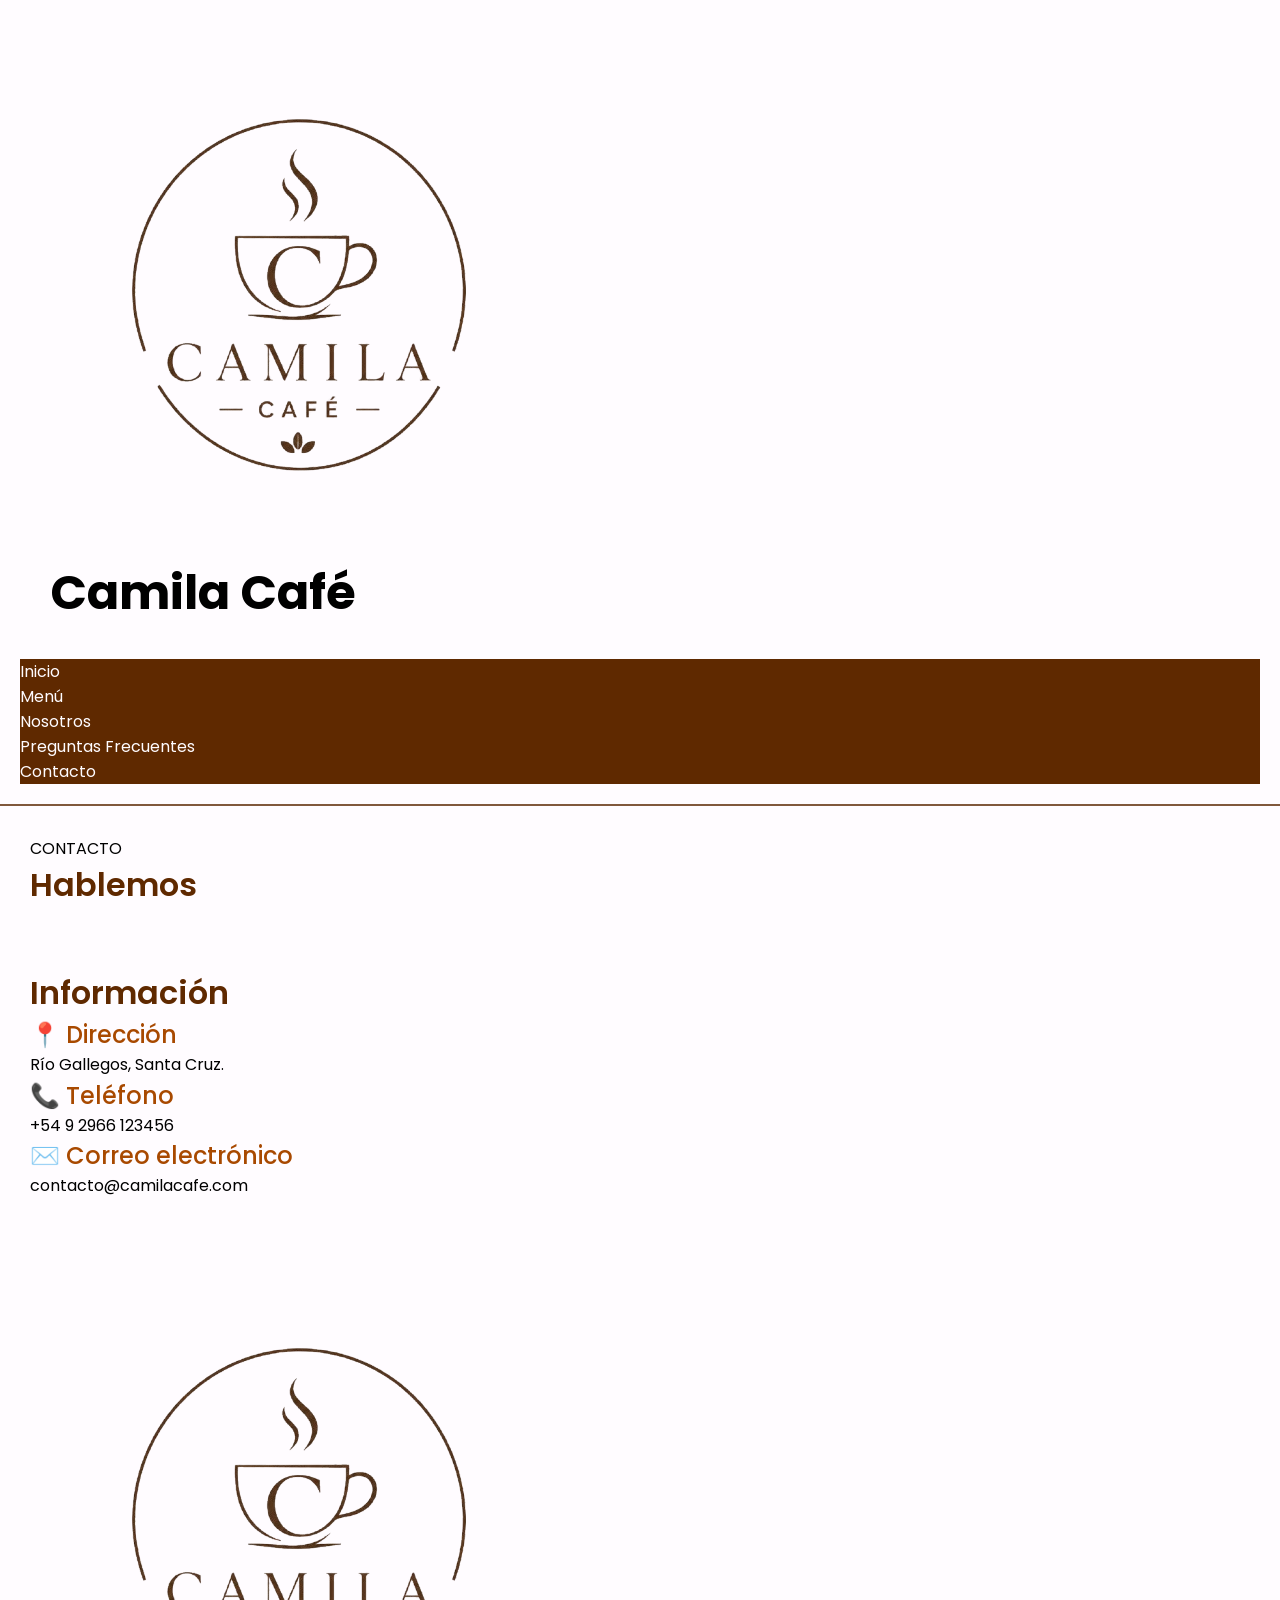
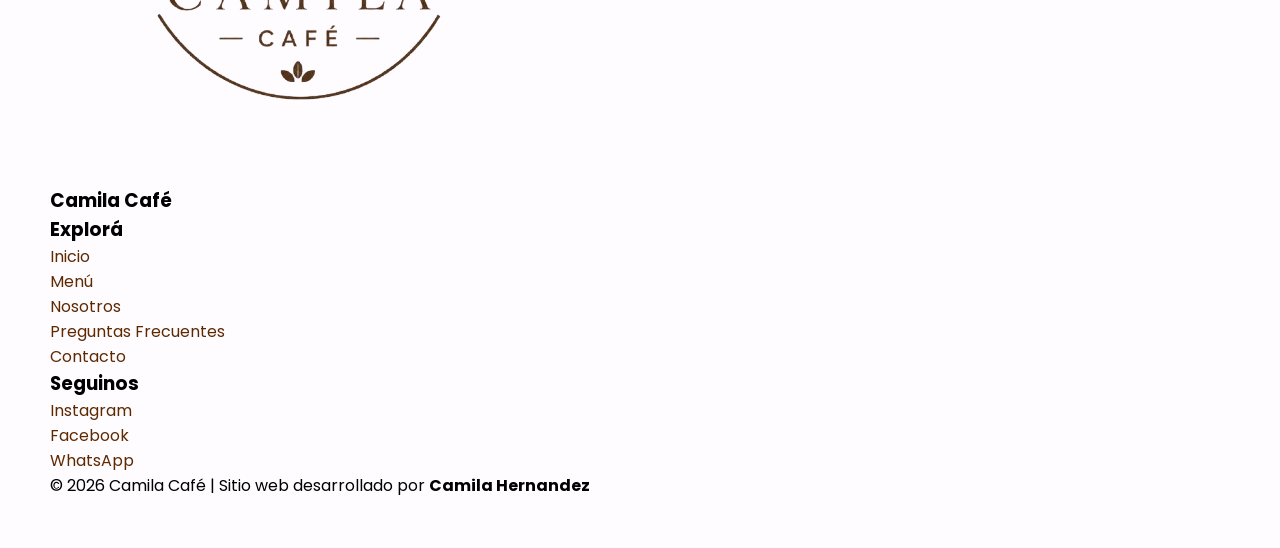
==== pages/contacto.html @ c3bc995d "Add files via upload Segunda entrega de mi proyecto" ====
<!DOCTYPE html>
<html lang="es">
<head>
    <meta charset="UTF-8">
    <meta name="viewport" content="width=device-width, initial-scale=1.0">

    <!--ENLACE A CSS-->
    <link rel="stylesheet" href="../styles/styles.css">


    <title>Contacto</title>
</head>
<body>
    <!-- ENCABEZADO -->
    <header>

        <section class="encabezado">
            <a href="../index.html" class="logo">
                <figure>
                    <img src="../assets/logosinfondo.png" alt="Logo de Camila Café">
    
                </figure>
                <h1>Camila Café</h1>

            
            </a>

        </section>

        <!--MENU DE NAVEGACION-->

        <nav class="navegacion" aria-label="Menú de navegación">
            <ul class="nav-lista">
                <li><a href="../index.html">Inicio</a></li>
                <li><a href="../pages/menu.html">Menú</a></li>
                <li><a href="../pages/nosotros.html">Nosotros</a></li>
                <li><a href="../pages/preguntas.html">Preguntas Frecuentes</a></li>
                <li><a href="../pages/contacto.html">Contacto</a></li>
            </ul>
        </nav>

    </header>

    <!--PAGINA PRINCIPAL-->

    <main>
        <section class="contacto">

            <div class="contenedor">
                <span> CONTACTO </span>
                <h2> Hablemos </h2>

            </div>

        </section>

        <section class="informacion">

            <h2> Información </h2>
    

            <article class="ubis">

                <h3> 📍 Dirección </h3>
                <p>Río Gallegos, Santa Cruz.</p>


            </article>

            <article class="ubis">

                <h3>📞 Teléfono</h3>
                <p>+54 9 2966 123456</p>

            </article>

            <article class="ubis">

                <h3> ✉️ Correo electrónico </h3>
                <p>contacto@camilacafe.com</p>

            </article>



        </section>

    </main>

    <!--PIE DE PAGINA-->
    <footer>

        <section class="pie">

            <div class="footerlogo">
                <figure>
                    <img src="../assets/logosinfondo.png" alt="Logo Camila Café">
                    <figcaption>
                        <h3>
                            Camila Café
                        </h3>
                    </figcaption>
                </figure>

            </div>

            <div class="footerlinks">
                <h3>Explorá</h3>
                <nav>
                    <ul>    
                        <li><a href="../index.html">Inicio</a></li>
                        <li><a href="../pages/menu.html">Menú</a></li>
                        <li><a href="../pages/nosotros.html">Nosotros</a></li>
                        <li><a href="../pages/preguntas.html">Preguntas Frecuentes</a></li>
                        <li><a href="../pages/contacto.html">Contacto</a></li>
                    </ul>   
                </nav>     
                    
            </div>


            <div class="redes-pie">
                <h3>Seguinos</h3>
                <ul>
                    <li><a href="https://www.instagram.com/" target="_blank" rel="noopener noreferrer">Instagram</a></li>     
                    <li><a href="https://www.facebook.com/" target="_blank" rel="noopener noreferrer">Facebook</a></li>    
                    <li><a href="https://www.whatsapp.com/" target="_blank" rel="noopener noreferrer">WhatsApp</a></li>    
                </ul>        
            
            </div>

            <div class="copy">
                <p>
                    &copy; 2026 Camila Café  | Sitio web desarrollado por <strong>Camila Hernandez</strong>
                </p>

            </div>
        
        </section>


    </footer>
    
</body>
</html>
---- styles/styles.css ----
/* fuente */

@import url('https://fonts.googleapis.com/css2?family=Poppins:wght@300;400;500;600;700&display=swap');


*{
    margin: 0;
    padding: 0;
    box-sizing: border-box;
}

/* tipo de letra*/
body {
    font-family:"Poppins", sans-serif;
    color: #000000;
    background-color: #FFFCFF;
}



/* header */


header{
    background-color: #FFFCFF;
    border-bottom: 2px solid #80583c;
    padding: 20px;
}

header h1{
    font-size: 3rem;
    font-weight: 700;
    color: #000000;
}

.encabezado a{
    text-decoration: none;
    
}

/* navegacion */

.nav-lista{

    background-color: #5F2900;
    
    list-style: none;
    
}

.nav-lista a{
    text-decoration: none;
    color: #FFFCFF;
}


/* info principal */

main{
    background-color: #FFFCFF;
}

main h2{
    font-size: 2rem;
    font-weight: 600;
    color: #5F2900;
}

main h3{
    font-size: 1.5rem;
    font-weight: 500;
    color: #a84900;
}


main p{
    font-size: 1rem;
    font-weight: 400;
    line-height: 1.6;
    color: #000000;
}


section{
    padding: 30px;
}




/* footer */

footer{
    background-color: #FFFCFF;
    color: #5F2900;
    padding: 20px;
}

footer h3{
    color: #000000;
}

footer p{
    color: #000000;
}

footer a{
    color: #5F2900;
    text-decoration: none;
}

footer li{
    list-style: none;
}
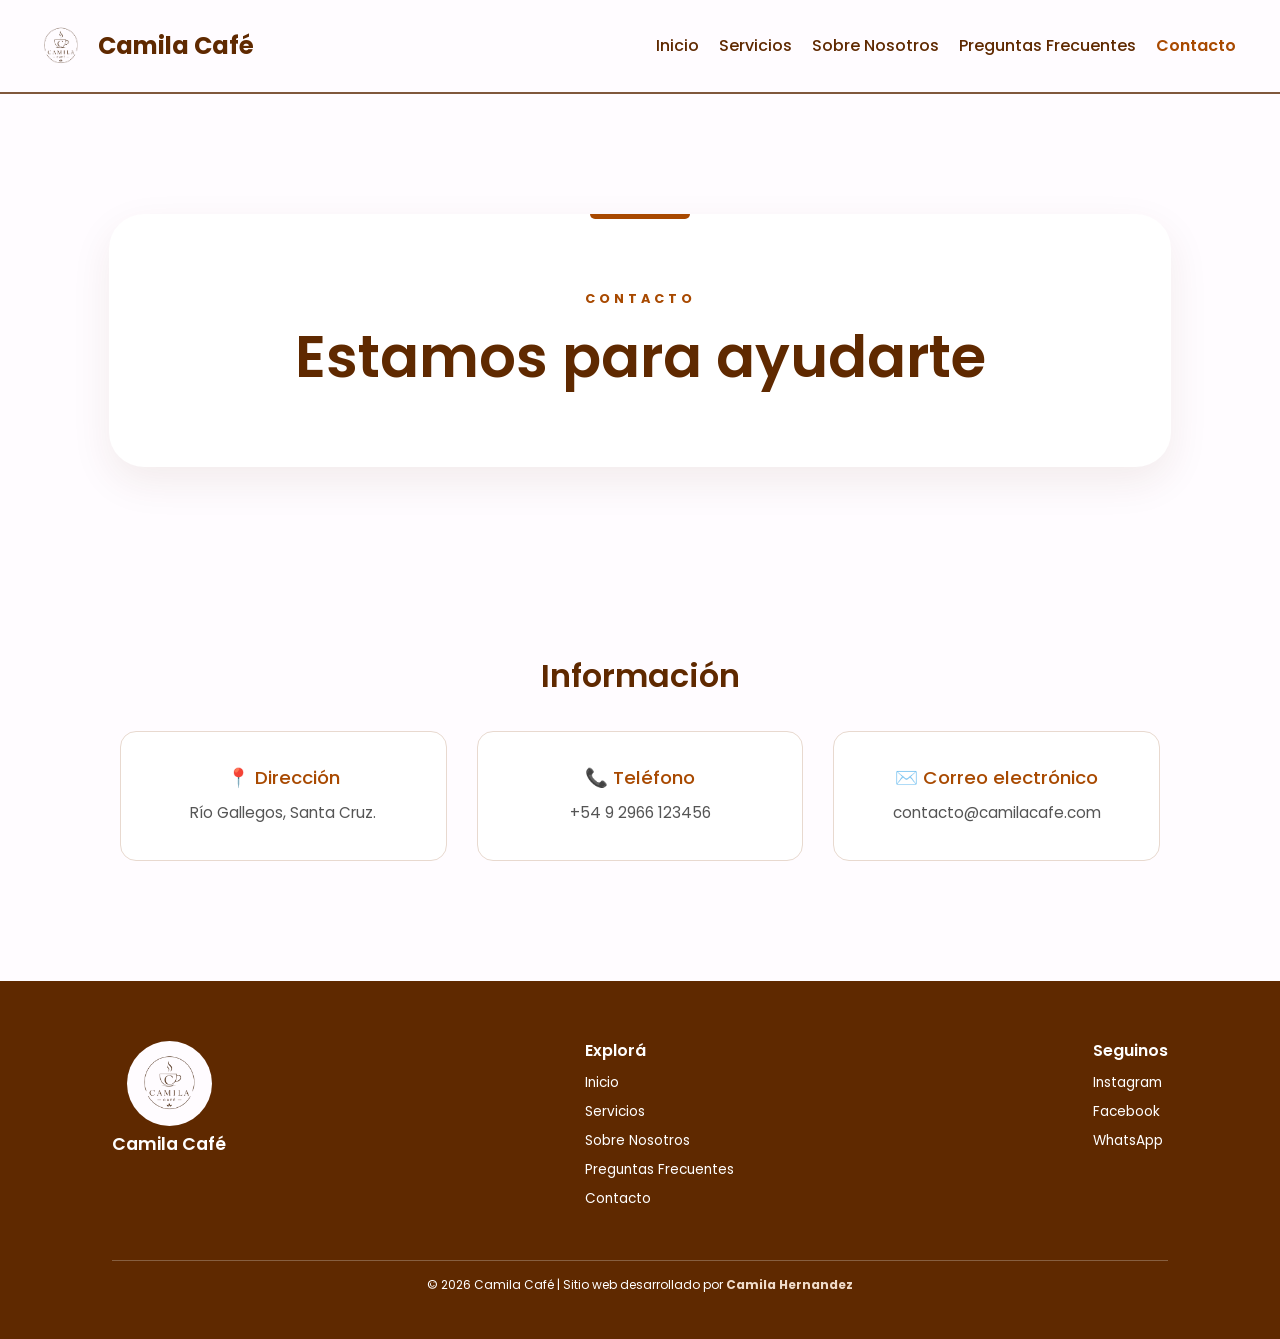
==== commit 50c3ea29: "Quinta entrega: Bootstrap y estados interactivos Integro Bootstrap mediante CDN, navbar responsiva e" ====
--- a/pages/contacto.html
+++ b/pages/contacto.html
@@ -1,45 +1,71 @@
 <!DOCTYPE html>
 <html lang="es">
+
 <head>
     <meta charset="UTF-8">
     <meta name="viewport" content="width=device-width, initial-scale=1.0">
 
-    <!--ENLACE A CSS-->
+    <title>Contacto</title>
+
+    <!-- BOOTSTRAP CSS -->
+    <link href="https://cdn.jsdelivr.net/npm/bootstrap@5.3.8/dist/css/bootstrap.min.css" rel="stylesheet"
+        integrity="sha384-sRIl4kxILFvY47J16cr9ZwB07vP4J8+LH7qKQnuqkuIAvNWLzeN8tE5YBujZqJLB" crossorigin="anonymous">
+
+    <!-- MI CSS -->
     <link rel="stylesheet" href="../styles/styles.css">
 
+</head>
 
-    <title>Contacto</title>
-</head>
 <body>
     <!-- ENCABEZADO -->
-    <header>
+    <header class="header-principal">
 
-        <section class="encabezado">
-            <a href="../index.html" class="logo">
-                <figure>
+        <!-- NAVBAR BOOTSTRAP -->
+        <nav class="navbar navbar-expand-lg navbar-camila">
+
+            <div class="container-fluid">
+
+                <!-- LOGO Y NOMBRE -->
+                <a class="navbar-brand logo" href="../index.html">
                     <img src="../assets/logosinfondo.png" alt="Logo de Camila Café">
-    
-                </figure>
-                <h1>Camila Café</h1>
+                    <h1>Camila Café</h1>
+                </a>
 
-            
-            </a>
+                <!-- BOTÓN HAMBURGUESA -->
+                <button class="navbar-toggler" type="button" data-bs-toggle="collapse" data-bs-target="#menuCamila"
+                    aria-controls="menuCamila" aria-expanded="false" aria-label="Abrir menú de navegación">
 
-        </section>
+                    <span class="navbar-toggler-icon"></span>
 
-        <!--MENU DE NAVEGACION-->
+                </button>
 
-        <nav class="navegacion" aria-label="Menú de navegación">
-            <ul class="nav-lista">
-                <li><a href="../index.html">Inicio</a></li>
-                <li><a href="../pages/menu.html">Menú</a></li>
-                <li><a href="../pages/nosotros.html">Nosotros</a></li>
-                <li><a href="../pages/preguntas.html">Preguntas Frecuentes</a></li>
-                <li><a href="../pages/contacto.html">Contacto</a></li>
-            </ul>
+                <!-- ENLACES -->
+                <div class="collapse navbar-collapse" id="menuCamila">
+
+                    <ul class="navbar-nav ms-auto">
+
+                        <li class="nav-item"><a class="nav-link" href="../index.html">Inicio</a></li>
+                        <li class="nav-item"><a class="nav-link" href="../pages/servicios.html">Servicios</a></li>
+                        <li class="nav-item"><a class="nav-link" href="../pages/sobre-nosotros.html">Sobre Nosotros</a>
+                        </li>
+                        <li class="nav-item"><a class="nav-link" href="../pages/preguntas.html">Preguntas Frecuentes</a>
+                        </li>
+                        <li class="nav-item">
+                            <a class="nav-link active" aria-current="page" href="../pages/contacto.html">
+                                Contacto
+                            </a>
+                        </li>
+
+                    </ul>
+
+                </div>
+
+            </div>
+
         </nav>
 
     </header>
+
 
     <!--PAGINA PRINCIPAL-->
 
@@ -48,7 +74,7 @@
 
             <div class="contenedor">
                 <span> CONTACTO </span>
-                <h2> Hablemos </h2>
+                <h2> Estamos para ayudarte </h2>
 
             </div>
 
@@ -57,29 +83,33 @@
         <section class="informacion">
 
             <h2> Información </h2>
-    
 
-            <article class="ubis">
-
-                <h3> 📍 Dirección </h3>
-                <p>Río Gallegos, Santa Cruz.</p>
+            <div class="contenedor-informacion">
 
 
-            </article>
+                <article class="ubis">
 
-            <article class="ubis">
+                    <h3> 📍 Dirección </h3>
+                    <p>Río Gallegos, Santa Cruz.</p>
 
-                <h3>📞 Teléfono</h3>
-                <p>+54 9 2966 123456</p>
 
-            </article>
+                </article>
 
-            <article class="ubis">
+                <article class="ubis">
 
-                <h3> ✉️ Correo electrónico </h3>
-                <p>contacto@camilacafe.com</p>
+                    <h3>📞 Teléfono</h3>
+                    <p>+54 9 2966 123456</p>
 
-            </article>
+                </article>
+
+                <article class="ubis">
+
+                    <h3> ✉️ Correo electrónico </h3>
+                    <p>contacto@camilacafe.com</p>
+
+                </article>
+
+            </div>
 
 
 
@@ -107,39 +137,48 @@
             <div class="footerlinks">
                 <h3>Explorá</h3>
                 <nav>
-                    <ul>    
+                    <ul>
                         <li><a href="../index.html">Inicio</a></li>
-                        <li><a href="../pages/menu.html">Menú</a></li>
-                        <li><a href="../pages/nosotros.html">Nosotros</a></li>
+                        <li><a href="../pages/servicios.html">Servicios</a></li>
+                        <li><a href="../pages/sobre-nosotros.html"> Sobre Nosotros</a></li>
                         <li><a href="../pages/preguntas.html">Preguntas Frecuentes</a></li>
                         <li><a href="../pages/contacto.html">Contacto</a></li>
-                    </ul>   
-                </nav>     
-                    
+                    </ul>
+                </nav>
+
             </div>
 
 
             <div class="redes-pie">
                 <h3>Seguinos</h3>
                 <ul>
-                    <li><a href="https://www.instagram.com/" target="_blank" rel="noopener noreferrer">Instagram</a></li>     
-                    <li><a href="https://www.facebook.com/" target="_blank" rel="noopener noreferrer">Facebook</a></li>    
-                    <li><a href="https://www.whatsapp.com/" target="_blank" rel="noopener noreferrer">WhatsApp</a></li>    
-                </ul>        
-            
+                    <li><a href="https://www.instagram.com/" target="_blank" rel="noopener noreferrer">Instagram</a>
+                    </li>
+                    <li><a href="https://www.facebook.com/" target="_blank" rel="noopener noreferrer">Facebook</a></li>
+                    <li><a href="https://www.whatsapp.com/" target="_blank" rel="noopener noreferrer">WhatsApp</a></li>
+                </ul>
+
             </div>
 
             <div class="copy">
                 <p>
-                    &copy; 2026 Camila Café  | Sitio web desarrollado por <strong>Camila Hernandez</strong>
+                    &copy; 2026 Camila Café | Sitio web desarrollado por <strong>Camila Hernandez</strong>
                 </p>
 
             </div>
-        
+
         </section>
 
 
     </footer>
-    
+
+    <!-- BOOTSTRAP JS -->
+    <script src="https://cdn.jsdelivr.net/npm/bootstrap@5.3.8/dist/js/bootstrap.bundle.min.js"
+        integrity="sha384-FKyoEForCGlyvwx9Hj09JcYn3nv7wiPVlz7YYwJrWVcXK/BmnVDxM+D2scQbITxI" crossorigin="anonymous">
+        </script>
+
+
+
 </body>
+
 </html>
--- a/styles/styles.css
+++ b/styles/styles.css
@@ -3,7 +3,7 @@
 @import url('https://fonts.googleapis.com/css2?family=Poppins:wght@300;400;500;600;700&display=swap');
 
 
-*{
+* {
     margin: 0;
     padding: 0;
     box-sizing: border-box;
@@ -11,9 +11,10 @@
 
 /* tipo de letra*/
 body {
-    font-family:"Poppins", sans-serif;
+    font-family: "Poppins", sans-serif;
     color: #000000;
     background-color: #FFFCFF;
+    font-size: 16px;
 }
 
 
@@ -21,59 +22,88 @@
 /* header */
 
 
-header{
+/* --------------------------------------- NAVEGADOR BOOTSTRAP ----------------------------- */
+
+.header-principal {
     background-color: #FFFCFF;
     border-bottom: 2px solid #80583c;
+}
+
+.navbar-camila {
+    padding: 1rem 1.5rem;
+}
+
+.logo {
+    display: flex;
+    align-items: center;
+    gap: 0.75rem;
+    text-decoration: none;
+}
+
+.logo img {
+    width: 50px;
+    height: auto;
+}
+
+.logo h1 {
+    color: #5F2900;
+    font-size: 1.5rem;
+    font-weight: 700;
+    margin: 0;
+}
+
+.navbar-camila .navbar-nav {
+    gap: 0.25rem;
+}
+
+.navbar-camila .nav-link {
+    color: #5F2900;
+    font-weight: 500;
+    padding: 0.75rem 1rem;
+    border-radius: 10px;
+    transition: 0.3s;
+}
+
+.navbar-camila .nav-link:hover {
+    background-color: #F5E7DE;
+    color: #A84900;
+}
+
+.navbar-camila .nav-link.active {
+    color: #A84900;
+    font-weight: 600;
+}
+
+.navbar-toggler {
+    border: 1px solid #80583c;
+}
+
+.navbar-toggler:focus {
+    box-shadow: 0 0 0 0.15rem rgba(128, 88, 60, 0.20);
+}
+
+
+/*---------------------------------------- VALORES GENERALES -------------------------------------*/
+
+main {
+    background-color: #FFFCFF;
     padding: 20px;
 }
 
-header h1{
-    font-size: 3rem;
-    font-weight: 700;
-    color: #000000;
-}
-
-.encabezado a{
-    text-decoration: none;
-    
-}
-
-/* navegacion */
-
-.nav-lista{
-
-    background-color: #5F2900;
-    
-    list-style: none;
-    
-}
-
-.nav-lista a{
-    text-decoration: none;
-    color: #FFFCFF;
-}
-
-
-/* info principal */
-
-main{
-    background-color: #FFFCFF;
-}
-
-main h2{
+main h2 {
     font-size: 2rem;
     font-weight: 600;
     color: #5F2900;
 }
 
-main h3{
+main h3 {
     font-size: 1.5rem;
     font-weight: 500;
     color: #a84900;
 }
 
 
-main p{
+main p {
     font-size: 1rem;
     font-weight: 400;
     line-height: 1.6;
@@ -81,37 +111,1108 @@
 }
 
 
-section{
+section {
     padding: 30px;
-}
-
-
-
-
-/* footer */
-
-footer{
+    margin-bottom: 40px;
+}
+
+
+
+img {
+    max-width: 100%;
+    height: auto;
+}
+
+/*-------------------------------------------- INICIO ------------------------------------------- */
+
+/* ---------------- HERO ---------------- */
+
+
+.titulo-inicio {
+    max-width: 1250px;
+    margin: 40px auto 60px;
+    padding: 20px;
+    display: grid;
+    grid-template-columns: 1fr;
+    gap: 35px;
+    align-items: center;
+    background-color: transparent;
+}
+
+.texto-inicio {
+    padding: 0;
+}
+
+.texto-inicio h2 {
+    font-size: 3rem;
+    line-height: 1.15;
+    font-weight: 600;
+    color: #5F2900;
+    margin-bottom: 20px;
+}
+
+.texto-inicio h2 strong {
+    color: #A84900;
+}
+
+.texto-inicio p {
+    font-size: 1rem;
+    line-height: 1.7;
+    color: #000000;
+    margin-bottom: 25px;
+}
+
+.boton-inicio {
+    display: inline-block;
+    padding: 11px 20px;
+    background-color: #5F2900;
+    color: #FFFFFF;
+    text-decoration: none;
+    font-size: 0.9rem;
+    font-weight: 500;
+    border-radius: 8px;
+    transition: 0.3s;
+}
+
+.boton-inicio:hover {
+    background-color: #A84900;
+    color: #FFFFFF;
+    transform: translateY(-2px);
+}
+
+.imagen-inicio {
+    margin: 0;
+    position: relative;
+}
+
+.imagen-inicio img {
+    width: 100%;
+    height: 280px;
+    object-fit: cover;
+    border-radius: 20px;
+}
+
+.imagen-inicio figcaption {
+    margin-top: 8px;
+    font-size: 0.75rem;
+    font-style: italic;
+    color: #80583c;
+    text-align: right;
+    opacity: 0.6;
+}
+
+
+/* ------------ POR QUE ELEGIRNOS ---------------- */
+
+.porque-elegirnos {
+    max-width: 1100px;
+    width: 90%;
+    margin: 70px auto;
+    padding: 45px 50px;
+    background-color: #ebe5e7;
+    border-radius: 24px;
+    box-shadow: 0 12px 30px rgba(95, 41, 0, 0.08);
+    text-align: center;
+}
+
+.encabezado-seccion {
+    max-width: 650px;
+    margin: 0 auto 45px;
+    text-align: center;
+}
+
+.encabezado-seccion span {
+    display: block;
+    margin-bottom: 10px;
+    color: #A84900;
+    font-size: 0.75rem;
+    font-weight: 700;
+    letter-spacing: 4px;
+    text-transform: uppercase;
+}
+
+.encabezado-seccion h2 {
+    margin-bottom: 14px;
+    font-size: 2.2rem;
+    font-weight: 600;
+    color: #5F2900;
+}
+
+.encabezado-seccion p {
+    max-width: 620px;
+    margin: 0 auto;
+    font-size: 0.95rem;
+    line-height: 1.7;
+    color: #555555;
+}
+
+.beneficios {
+    display: grid;
+    grid-template-columns: 1fr;
+    gap: 18px;
+}
+
+.beneficio {
+    padding: 26px 24px;
+    background-color: #FFFCFA;
+    border: 1px solid #E8D9CF;
+    border-radius: 12px;
+    text-align: center;
+    transition: 0.3s;
+}
+
+.beneficio h3 {
+    margin-bottom: 8px;
+    font-size: 1.05rem;
+    font-weight: 500;
+    color: #5F2900;
+}
+
+.beneficio p {
+    margin: 0;
+    font-size: 0.9rem;
+    line-height: 1.6;
+    color: #444444;
+}
+
+.beneficio:hover {
+    transform: translateY(-4px);
+    box-shadow: 0 10px 22px rgba(95, 41, 0, 0.08);
+    border-color: #D8BFAE;
+}
+
+
+/* ------------ FAVORITOS -------------- */
+
+.nuestros-favoritos {
+    display: grid;
+    grid-template-areas:
+        "titulo"
+        "favoritos";
+    grid-template-columns: 1fr;
+    gap: 2rem;
+    max-width: 1250px;
+    margin: 80px auto;
+    padding: 20px;
+}
+
+.encabezado-favoritos {
+    grid-area: titulo;
+    margin-bottom: 35px;
+    text-align: center;
+}
+
+.contenedor-favoritos {
+    grid-area: favoritos;
+    display: grid;
+    grid-template-columns: 1fr;
+    gap: 25px;
+}
+
+.favoritos {
+    padding: 1.25rem;
+    overflow: hidden;
+    background-color: #F0DCCA;
+    border: 1px solid #C7B2A4;
+    border-radius: 16px;
+    transition: 0.3s;
+}
+
+.favoritos:hover {
+    transform: translateY(-5px);
+    box-shadow: 0 12px 28px rgba(95, 41, 0, 0.08);
+}
+
+.favoritos figure {
+    margin: 0;
+}
+
+.favoritos img {
+    width: 100%;
+    height: 320px;
+    object-fit: cover;
+}
+
+.favoritos figcaption {
+    padding: 8px 18px 0;
+    font-size: 0.75rem;
+    font-style: italic;
+    color: #9A7258;
+}
+
+.texto-favoritos {
+    padding: 18px;
+}
+
+.texto-favoritos h3 {
+    margin-bottom: 10px;
+
+    color: #A84900;
+    text-align: center;
+}
+
+.texto-favoritos p {
+    margin: 0;
+    text-align: center;
+}
+
+/* ---------------- GALERÍA / CARRUSEL ---------------- */
+
+.galeria {
+    max-width: 1100px;
+    width: 90%;
+    margin: 80px auto;
+}
+
+.encabezado-galeria {
+    text-align: center;
+    margin-bottom: 35px;
+}
+
+.encabezado-galeria span {
+    display: block;
+    color: #A84900;
+    font-size: 0.8rem;
+    font-weight: 700;
+    letter-spacing: 4px;
+    text-transform: uppercase;
+    margin-bottom: 10px;
+}
+
+.encabezado-galeria h2 {
+    color: #5F2900;
+    margin-bottom: 12px;
+}
+
+.encabezado-galeria p {
+    max-width: 600px;
+    margin: 0 auto;
+    color: #555555;
+    line-height: 1.6;
+}
+
+#carouselCamila {
+    overflow: hidden;
+    border-radius: 20px;
+    box-shadow: 0 12px 30px rgba(95, 41, 0, 0.08);
+}
+
+#carouselCamila .carousel-item img {
+    width: 100%;
+    height: 320px;
+    object-fit: cover;
+}
+
+/* ------------ PIE DE PAGINA -------------- */
+
+
+footer {
+    background-color: #5F2900;
+    color: #FFFFFF;
+    padding: 30px 20px 15px;
+}
+
+.pie {
+    max-width: 1200px;
+    width: 90%;
+    margin: 0 auto;
+    display: flex;
+    flex-direction: column;
+    align-items: center;
+    gap: 25px;
+}
+
+
+/* LOGO */
+
+.footerlogo {
+    display: flex;
+    align-items: center;
+    justify-content: center;
+}
+
+.footerlogo figure {
+    margin: 0;
+    text-align: center;
+}
+
+.footerlogo img {
+    width: 85px;
+    height: auto;
     background-color: #FFFCFF;
+    border-radius: 50%;
+    padding: 5px;
+}
+
+.footerlogo h3 {
+    margin: 8px 0 0;
+
+    color: #FFFFFF;
+    font-size: 1.1rem;
+    font-weight: 600;
+}
+
+
+/* TÍTULOS */
+
+.footerlinks h3,
+.redes-pie h3 {
+    color: #FFFFFF;
+    font-size: 1rem;
+    font-weight: 600;
+    margin-bottom: 10px;
+}
+
+
+/* LISTAS */
+
+footer ul {
+    padding: 0;
+    margin: 0;
+}
+
+footer li {
+    list-style: none;
+    margin-bottom: 5px;
+}
+
+
+/* ENLACES */
+
+footer a {
+    color: #FFFFFF;
+    text-decoration: none;
+    font-size: 0.85rem;
+    transition: 0.3s;
+}
+
+footer a:hover {
+    color: #F0DCCA;
+}
+
+
+/* LINKS Y REDES */
+
+.footerlinks,
+.redes-pie {
+    text-align: center;
+}
+
+
+/* COPYRIGHT */
+
+.copy {
+    width: 100%;
+    margin-top: 5px;
+    padding-top: 15px;
+    border-top: 1px solid rgba(255, 255, 255, 0.25);
+    text-align: center;
+}
+
+.copy p {
+    margin: 0;
+    color: #FFFFFF;
+    font-size: 0.75rem;
+}
+
+.copy strong {
+    color: #F0DCCA;
+}
+
+/*------------------------------------ CONTENEDOR DE CADA PESTAÑA ------------------------------------ */
+
+.contenedor {
+    max-width: 1200px;
+    width: 90%;
+    margin: 70px auto 90px;
+    padding: 55px 30px;
+    background-color: #FFFFFF;
+    border-radius: 35px;
+    box-shadow: 0 15px 40px rgba(95, 41, 0, 0.08);
+    text-align: center;
+    position: relative;
+    overflow: hidden;
+}
+
+
+/* TEXTO CHICO */
+
+.contenedor span {
+    display: block;
+    color: #A84900;
+    font-size: 0.8rem;
+    font-weight: 700;
+    letter-spacing: 4px;
+    text-transform: uppercase;
+    margin-bottom: 15px;
+}
+
+
+/* TÍTULO */
+
+.contenedor h2 {
     color: #5F2900;
-    padding: 20px;
-}
-
-footer h3{
-    color: #000000;
-}
-
-footer p{
-    color: #000000;
-}
-
-footer a{
+    font-size: 2.4rem;
+    font-weight: 600;
+    margin-bottom: 0;
+}
+
+
+/* LÍNEA MARRON */
+
+.contenedor::before {
+    content: "";
+    position: absolute;
+    top: 0;
+    left: 50%;
+    transform: translateX(-50%);
+    width: 100px;
+    height: 5px;
+    background-color: #A84900;
+    border-radius: 0 0 20px 20px;
+}
+
+/*----------------------------------------------- MENU ---------------------------------------------*/
+
+
+.cafe-caliente,
+.cafe-frio,
+.pasteleria {
+    max-width: 1200px;
+    width: 90%;
+    margin: 0 auto 70px;
+}
+
+.cafe-caliente h2,
+.cafe-frio h2,
+.pasteleria h2 {
+    text-align: center;
+    margin-bottom: 30px;
     color: #5F2900;
-    text-decoration: none;
-}
-
-footer li{
-    list-style: none;
-}
-
-
-
+}
+
+
+
+.contenedor-calientes,
+.contenedor-frios,
+.contenedor-tortas {
+    display: grid;
+    grid-template-columns: 1fr;
+    gap: 2rem;
+}
+
+
+/* TARJETAS */
+
+.calientes,
+.frio,
+.tortas {
+    overflow: hidden;
+    padding: 0;
+    background-color: #FFFFFF;
+    border: 1px solid #E8D9CF;
+    border-radius: 16px;
+    transition: 0.3s;
+}
+
+.calientes:hover,
+.frio:hover,
+.tortas:hover {
+    transform: translateY(-5px);
+    box-shadow: 0 10px 25px rgba(95, 41, 0, 0.08);
+}
+
+
+/* IMÁGENES */
+
+.calientes figure,
+.frio figure,
+.tortas figure {
+    margin: 0;
+}
+
+.calientes img,
+.frio img,
+.tortas img {
+    width: 100%;
+    height: 280px;
+    object-fit: cover;
+}
+
+
+/* FIGCAPTION */
+
+.calientes figcaption,
+.frio figcaption,
+.tortas figcaption {
+    padding: 8px 18px 0;
+    font-size: 0.75rem;
+    font-style: italic;
+    color: #9A7258;
+}
+
+
+/* TEXTO */
+
+.calientes h3,
+.frio h3,
+.tortas h3 {
+    padding: 15px 18px 0;
+    color: #A84900;
+    text-align: center;
+    font-size: 1.2rem;
+}
+
+.calientes p,
+.frio p,
+.tortas p {
+    padding: 0 18px 20px;
+    margin: 0;
+    text-align: center;
+    line-height: 1.6;
+}
+
+/*--------------------------------------- SOBRE NOSOTROS  ---------------------------------------------*/
+
+/* ---------------- HISTORIA ---------------- */
+
+.historia {
+    max-width: 900px;
+    width: 90%;
+    margin: 0 auto 70px;
+    padding: 35px;
+    background-color: #FFFFFF;
+    border-radius: 18px;
+    box-shadow: 0 10px 25px rgba(95, 41, 0, 0.06);
+}
+
+.historia h2 {
+    margin-bottom: 20px;
+    color: #5F2900;
+    text-align: center;
+}
+
+.historia p {
+    line-height: 1.8;
+    text-align: justify;
+}
+
+/* ---------------- NUESTRA ESENCIA ---------------- */
+
+.esencia {
+    max-width: 1100px;
+    width: 90%;
+    margin: 0 auto 70px;
+}
+
+.esencia h2 {
+    text-align: center;
+    margin-bottom: 35px;
+}
+
+.contenedor-esencia {
+    display: flex;
+    justify-content: center;
+    gap: 25px;
+    flex-wrap: wrap;
+}
+
+.historia-esencia {
+    flex: 1;
+    min-width: 250px;
+    padding: 30px 25px;
+    background-color: #F8F4F1;
+    border-radius: 16px;
+    text-align: center;
+    transition: 0.3s;
+}
+
+.historia-esencia:hover {
+    transform: translateY(-4px);
+    box-shadow: 0 10px 22px rgba(95, 41, 0, 0.08);
+}
+
+.historia-esencia h3 {
+    margin-bottom: 10px;
+    color: #A84900;
+}
+
+.historia-esencia p {
+    margin: 0;
+}
+
+/* ---------------- ESPACIO ---------------- */
+
+.cafeteria {
+    max-width: 1100px;
+    width: 90%;
+    margin: 0 auto 80px;
+}
+
+.cafeteria-nosotros {
+    display: flex;
+    flex-direction: column;
+    align-items: center;
+    gap: 25px;
+}
+
+.cafeteria-nosotros h2 {
+    text-align: center;
+}
+
+.cafeteria-nosotros figure {
+    margin: 0;
+    width: 100%;
+}
+
+.cafeteria-nosotros img {
+    width: 100%;
+    height: 320px;
+    object-fit: cover;
+    border-radius: 20px;
+}
+
+.cafeteria-nosotros figcaption {
+    margin-top: 8px;
+    font-size: 0.8rem;
+    font-style: italic;
+    color: #80583c;
+    text-align: right;
+    opacity: 0.7;
+}
+
+
+
+/*----------------------------------- PREGUNTAS FRECUENTES -----------------------------------*/
+
+
+.preguntas-frecuentes {
+    max-width: 900px;
+    width: 90%;
+    margin: 0 auto 80px;
+}
+
+.preguntas-frecuentes>h2 {
+    margin-bottom: 30px;
+    color: #5F2900;
+    text-align: center;
+}
+
+
+/* ACORDEÓN BOOTSTRAP */
+
+.accordion {
+    --bs-accordion-border-color: #E8D9CF;
+    --bs-accordion-border-radius: 14px;
+}
+
+
+/* CADA PREGUNTA */
+
+.accordion-item {
+    margin-bottom: 15px;
+    overflow: hidden;
+    border: 1px solid #E8D9CF !important;
+    border-radius: 14px !important;
+}
+
+
+/* BOTÓN */
+
+.accordion-button {
+    padding: 20px 25px;
+    color: #5F2900;
+    background-color: #FFFFFF;
+    font-weight: 600;
+    box-shadow: none !important;
+}
+
+
+/* PREGUNTA ABIERTA */
+
+.accordion-button:not(.collapsed) {
+    color: #A84900;
+    background-color: #F8F4F1;
+    box-shadow: none;
+}
+
+
+/* AL HACER FOCO */
+
+.accordion-button:focus {
+    border-color: #E8D9CF;
+    box-shadow: none;
+}
+
+
+/* RESPUESTA */
+
+.accordion-body {
+    padding: 20px 25px;
+    color: #555555;
+    line-height: 1.7;
+    background-color: #FFFFFF;
+}
+
+/*---------------------------------------------- CONTACTO ------------------------------------------*/
+
+.informacion {
+    max-width: 1100px;
+    width: 90%;
+    margin: 0 auto 70px;
+}
+
+.informacion>h2 {
+    margin-bottom: 35px;
+    text-align: center;
+    color: #5F2900;
+}
+
+
+
+.contenedor-informacion {
+    display: flex;
+    flex-direction: column;
+    justify-content: center;
+    gap: 20px;
+}
+
+
+/* TARJETAS */
+
+.ubis {
+    flex: 1;
+    width: 100%;
+    padding: 30px 25px;
+    background-color: #FFFFFF;
+    border: 1px solid #E8D9CF;
+    border-radius: 16px;
+    text-align: center;
+    transition: 0.3s;
+}
+
+.ubis:hover {
+    transform: translateY(-4px);
+    box-shadow: 0 10px 22px rgba(95, 41, 0, 0.08);
+    border-color: #D8BFAE;
+}
+
+.ubis h3 {
+    margin-bottom: 12px;
+    color: #A84900;
+    font-size: 1.15rem;
+}
+
+.ubis p {
+    margin: 0;
+    color: #555555;
+    font-size: 0.95rem;
+}
+
+/* -----------------------------------------------------------------
+TABLET
+---------------------------------------------- */
+
+@media (min-width: 768px) {
+
+    /* ---------------- INDEX: HERO ---------------- */
+
+    .titulo-inicio {
+        padding: 30px;
+        gap: 45px;
+    }
+
+    .texto-inicio h2 {
+        font-size: 2.7rem;
+    }
+
+    .texto-inicio p {
+        max-width: 600px;
+    }
+
+    .imagen-inicio img {
+        height: 360px;
+    }
+
+
+    /* ---------------- INDEX: POR QUÉ ELEGIRNOS ---------------- */
+
+    .beneficios {
+        grid-template-columns: repeat(2, 1fr);
+    }
+
+
+    /* ---------------- INDEX: FAVORITOS ---------------- */
+
+    .contenedor-favoritos {
+        grid-template-columns: repeat(2, 1fr);
+    }
+
+    /* ---------------- INDEX: CARRUSEL ---------------- */
+
+
+    #carouselCamila .carousel-item img {
+        height: 430px;
+    }
+
+    /* FOOTER */
+
+    .pie {
+        flex-direction: row;
+        justify-content: space-between;
+        align-items: flex-start;
+        flex-wrap: wrap;
+    }
+
+    .footerlogo,
+    .footerlinks,
+    .redes-pie {
+        text-align: left;
+    }
+
+    .footerlogo {
+        justify-content: flex-start;
+    }
+
+    .footerlogo figure {
+        text-align: left;
+    }
+
+    .copy {
+        flex-basis: 100%;
+    }
+
+    /* ENCABEZADO DE PÁGINAS */
+
+    .contenedor {
+        padding: 65px 50px;
+    }
+
+    .contenedor h2 {
+        font-size: 3rem;
+    }
+
+
+
+    /* ---------------- SERVICIOS ---------------- */
+
+    .contenedor-calientes,
+    .contenedor-frios,
+    .contenedor-tortas {
+        grid-template-columns: repeat(2, 1fr);
+    }
+
+    .calientes img,
+    .frio img,
+    .tortas img {
+        height: 320px;
+    }
+
+    /*-----------------SOBRE NOSOTROS-------------- */
+
+    .cafeteria-nosotros img {
+        height: 420px;
+    }
+
+    /* ---------------- PREGUNTAS FRECUENTES ---------------- */
+
+    .preguntas-frecuentes {
+        width: 85%;
+        max-width: 800px;
+
+        margin-bottom: 70px;
+    }
+
+    .preguntas-frecuentes>h2 {
+        font-size: 2rem;
+
+        margin-bottom: 30px;
+    }
+
+    .accordion-button {
+        padding: 20px 22px;
+
+        font-size: 1rem;
+    }
+
+    .accordion-body {
+        padding: 20px 22px;
+
+        font-size: 0.95rem;
+    }
+
+    /* ---------------- CONTACTO ---------------- */
+    .contenedor-informacion {
+        flex-direction: row;
+        flex-wrap: wrap;
+    }
+
+    .ubis {
+        min-width: 280px;
+    }
+
+    .informacion>h2 {
+        font-size: 2rem;
+    }
+
+}
+
+/* -----------------------------------------------------------------
+ESCRITORIO
+---------------------------------------------- */
+
+
+@media (min-width: 1024px) {
+
+    /* ---------------- INDEX: HERO ---------------- */
+
+    .titulo-inicio {
+        grid-template-columns: 1fr 1fr;
+        gap: 70px;
+
+        padding: 30px;
+        margin: 50px auto 80px;
+    }
+
+    .texto-inicio h2 {
+        font-size: 4rem;
+        max-width: 600px;
+    }
+
+    .texto-inicio p {
+        max-width: 560px;
+        text-align: justify;
+    }
+
+    .imagen-inicio img {
+        height: 420px;
+    }
+
+
+    /* ---------------- INDEX: POR QUÉ ELEGIRNOS ---------------- */
+
+    .beneficios {
+        grid-template-columns: repeat(3, 1fr);
+    }
+
+
+    /* ---------------- INDEX: FAVORITOS ---------------- */
+
+    .contenedor-favoritos {
+        grid-template-columns: repeat(3, 1fr);
+    }
+
+    .favoritos img {
+        height: 360px;
+    }
+
+    /* ---------------- INDEX: carrusel ---------------- */
+
+    #carouselCamila .carousel-item img {
+        height: 520px;
+    }
+
+    /* ---------------- PIE ---------------- */
+
+    /* FOOTER - ESCRITORIO */
+
+    .pie {
+        flex-direction: row;
+        justify-content: space-between;
+        align-items: flex-start;
+        flex-wrap: wrap;
+        gap: 40px;
+    }
+
+    .footerlogo {
+        justify-content: flex-start;
+    }
+
+    .footerlogo figure {
+        text-align: center;
+    }
+
+    .footerlinks,
+    .redes-pie {
+        text-align: left;
+    }
+
+    .copy {
+        flex-basis: 100%;
+    }
+
+    /* ENCABEZADO DE PÁGINAS */
+
+    .contenedor {
+        padding: 75px 80px;
+    }
+
+    .contenedor h2 {
+        font-size: 3.6rem;
+    }
+
+    /* ---------------- SERVICIOS ---------------- */
+
+    .contenedor-calientes,
+    .contenedor-frios,
+    .contenedor-tortas {
+        grid-template-columns: repeat(3, 1fr);
+    }
+
+    .calientes img,
+    .frio img,
+    .tortas img {
+        height: 350px;
+    }
+
+    /*-----------------SOBRE NOSOTROS-------------- */
+
+    .cafeteria-nosotros img {
+        height: 500px;
+    }
+
+    /*----------------- PREGUNTAS FRECUENTES-------------- */
+
+    .preguntas-frecuentes {
+        max-width: 900px;
+        width: 80%;
+        margin-bottom: 90px;
+    }
+
+    .preguntas-frecuentes>h2 {
+        font-size: 2.2rem;
+
+        margin-bottom: 35px;
+    }
+
+    .accordion-item {
+        margin-bottom: 15px;
+    }
+
+    .accordion-button {
+        padding: 22px 25px;
+
+        font-size: 1.05rem;
+    }
+
+    .accordion-body {
+        padding: 22px 25px;
+
+        font-size: 1rem;
+    }
+
+    /* ---------------- CONTACTO ---------------- */
+
+    .contenedor-informacion {
+        flex-direction: row;
+        flex-wrap: nowrap;
+        gap: 30px;
+    }
+
+    .ubis {
+        min-width: 0;
+        padding: 35px 30px;
+    }
+
+
+}
